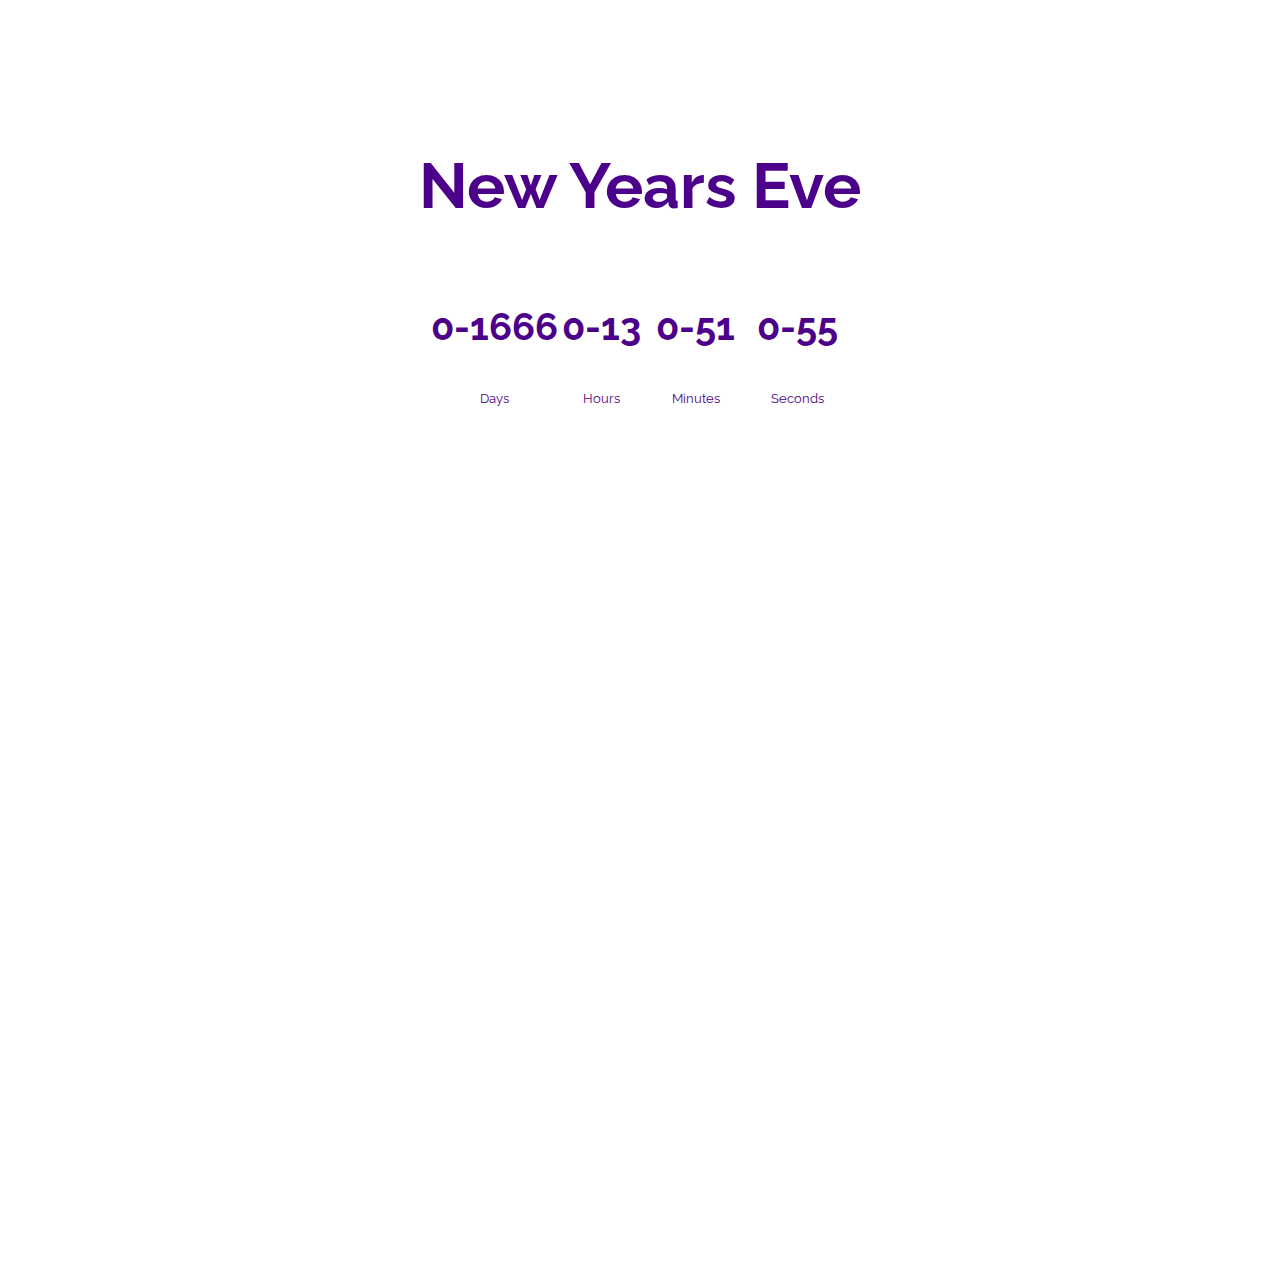
==== countdown-timer/index.html @ 74b446ff "Projects" ====
<!DOCTYPE html>
<html lang="en">
<head>
    <!--<link rel="stylesheet" href="styles.css">-->
    <link rel="stylesheet" href="styles.css">
    <script src="scripts.js" defer></script>
    <meta charset="UTF-8">
    <meta http-equiv="X-UA-Compatible" content="IE=edge">
    <meta name="viewport" content="width=device-width, initial-scale=1.0">
    <title>Countdown Timer</title>
</head>
<body>
    <h1> New Years Eve </h1>
    <div class="countdown-timer">
        <div class="countdown-el days">
            <p class="big-text" id="day">0</p>
            <span>Days</span>
        </div>
        <div class="countdown-el hours">
            <p class="big-text" id="hour">0</p>
            <span>Hours</span>
        </div>
        <div class="countdown-el mins">
            <p class="big-text" id="min">0</p>
            <span>Minutes</span>
        </div>
        <div class="countdown-el secs">
            <p class="big-text" id="sec">0</p>
            <span>Seconds</span>
        </div>
    </div>
</body>
</html>
---- countdown-timer/styles.css ----
@import url('https://fonts.googleapis.com/css2?family=Raleway:wght@300&display=swap');
@media only screen and (max-width: 767px) {
    body {
    
        background-image: url(https://krot.info/uploads/posts/2020-03/1583936754_16-p-zimnie-foni-dlya-rabochego-stola-74.jpg);
    }
}
body{
    background-image: url(https://krot.info/uploads/posts/2020-03/1583936754_16-p-zimnie-foni-dlya-rabochego-stola-74.jpg);
    background-position: center;
    background-attachment: fixed;
    background-repeat: no-repeat;
    background-size: cover;
    font-family: 'Raleway', sans-serif;
    font-weight: normal;
    color: rgb(76, 1, 138);
    min-height: 100vw;
    display: flex;
    flex-direction: column;
    justify-content: center;
    align-items: center;
    margin-top: -30vw;

}
h1{
    font-size: 5vw;
}
.countdown-timer{
    display: flex;
}
.big-text{
    font-size: 3vw;
    font-weight: bold;
}
.countdown-el{
    text-align: center;
}
.countdown-el span{
    font-size: 1vw;
    padding: 2vw;
}
---- countdown-timer/styles.css ----
@import url('https://fonts.googleapis.com/css2?family=Raleway:wght@300&display=swap');
@media only screen and (max-width: 767px) {
    body {
    
        background-image: url(https://krot.info/uploads/posts/2020-03/1583936754_16-p-zimnie-foni-dlya-rabochego-stola-74.jpg);
    }
}
body{
    background-image: url(https://krot.info/uploads/posts/2020-03/1583936754_16-p-zimnie-foni-dlya-rabochego-stola-74.jpg);
    background-position: center;
    background-attachment: fixed;
    background-repeat: no-repeat;
    background-size: cover;
    font-family: 'Raleway', sans-serif;
    font-weight: normal;
    color: rgb(76, 1, 138);
    min-height: 100vw;
    display: flex;
    flex-direction: column;
    justify-content: center;
    align-items: center;
    margin-top: -30vw;

}
h1{
    font-size: 5vw;
}
.countdown-timer{
    display: flex;
}
.big-text{
    font-size: 3vw;
    font-weight: bold;
}
.countdown-el{
    text-align: center;
}
.countdown-el span{
    font-size: 1vw;
    padding: 2vw;
}
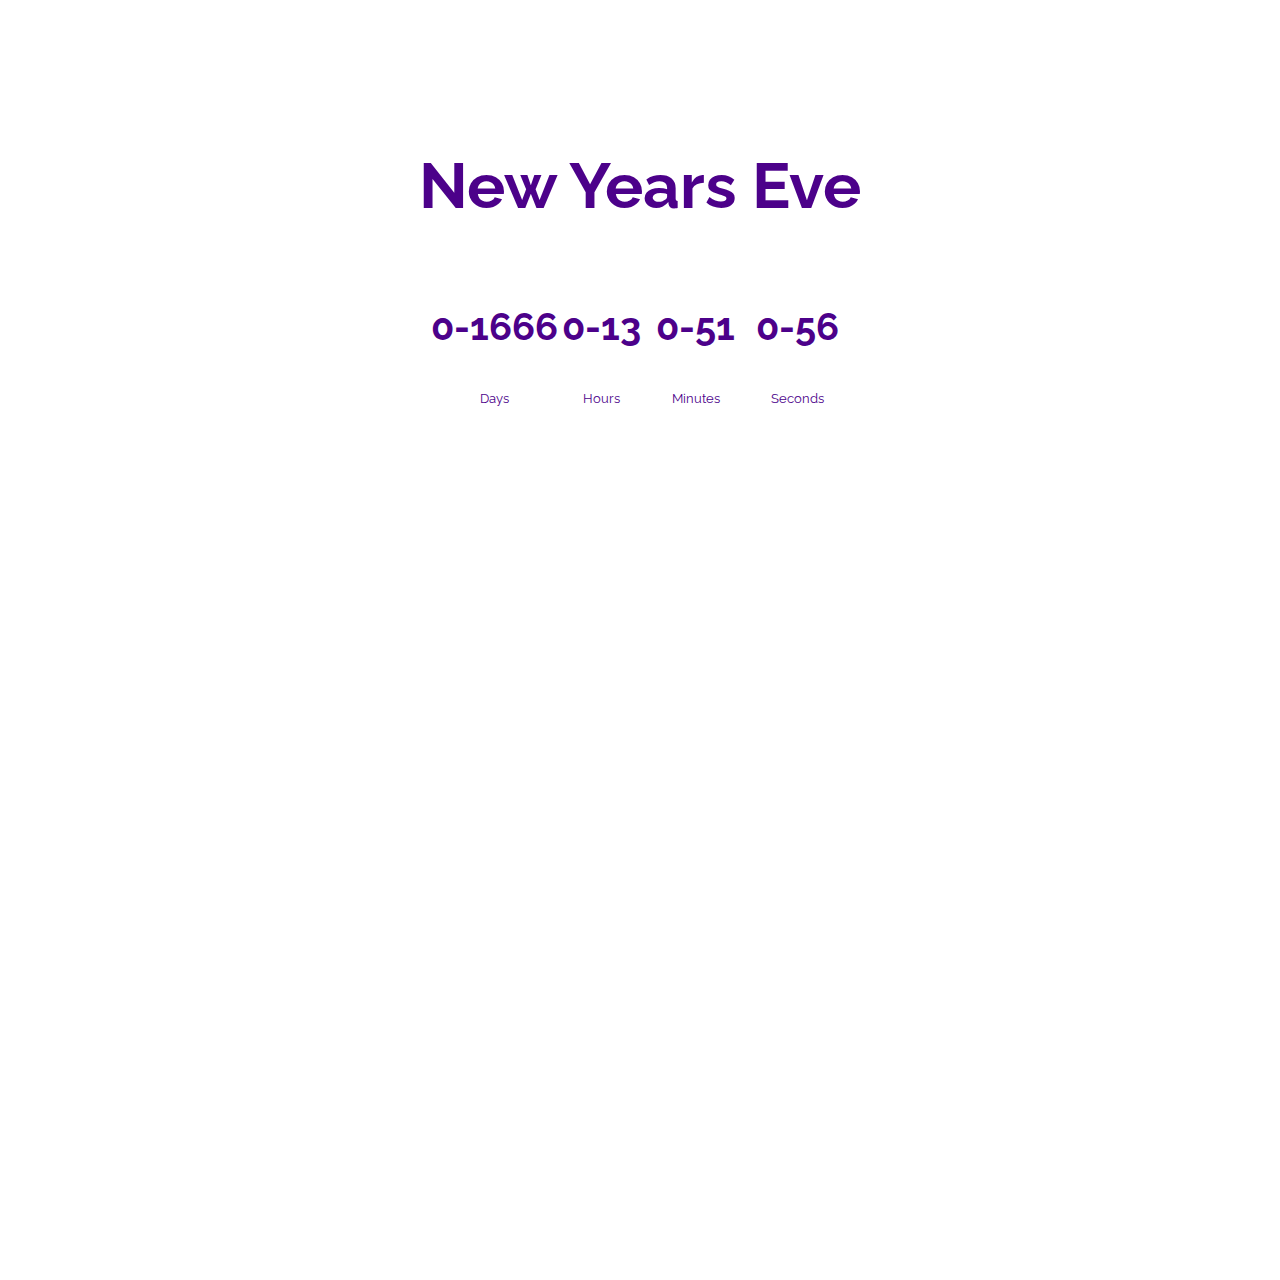
==== commit 78fec9dc: "Update index.html" ====
--- a/countdown-timer/index.html
+++ b/countdown-timer/index.html
@@ -7,7 +7,7 @@
     <meta charset="UTF-8">
     <meta http-equiv="X-UA-Compatible" content="IE=edge">
     <meta name="viewport" content="width=device-width, initial-scale=1.0">
-    <title>Countdown Timer</title>
+    <title>My Valentine's Request :)</title>
 </head>
 <body>
     <h1> New Years Eve </h1>
@@ -30,4 +30,4 @@
         </div>
     </div>
 </body>
-</html>+</html>
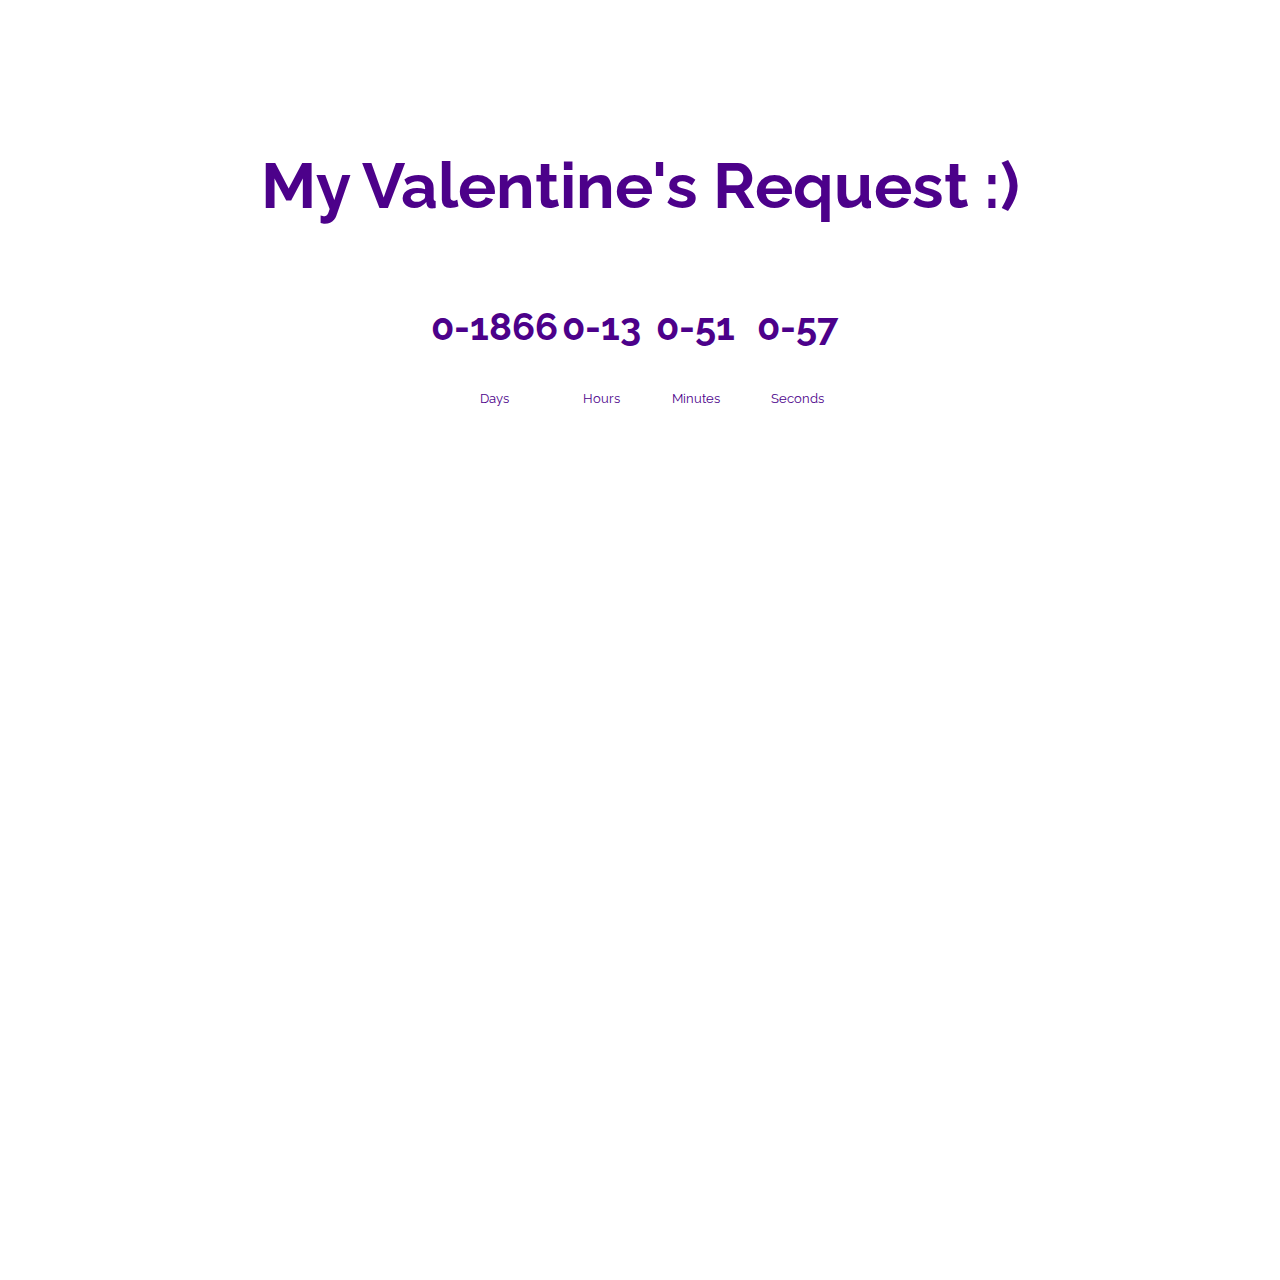
==== commit aeaafcab: "Update index.html" ====
--- a/countdown-timer/index.html
+++ b/countdown-timer/index.html
@@ -7,10 +7,10 @@
     <meta charset="UTF-8">
     <meta http-equiv="X-UA-Compatible" content="IE=edge">
     <meta name="viewport" content="width=device-width, initial-scale=1.0">
-    <title>My Valentine's Request :)</title>
+    <title>Countdown Timer</title>
 </head>
 <body>
-    <h1> New Years Eve </h1>
+    <h1> My Valentine's Request :) </h1>
     <div class="countdown-timer">
         <div class="countdown-el days">
             <p class="big-text" id="day">0</p>
